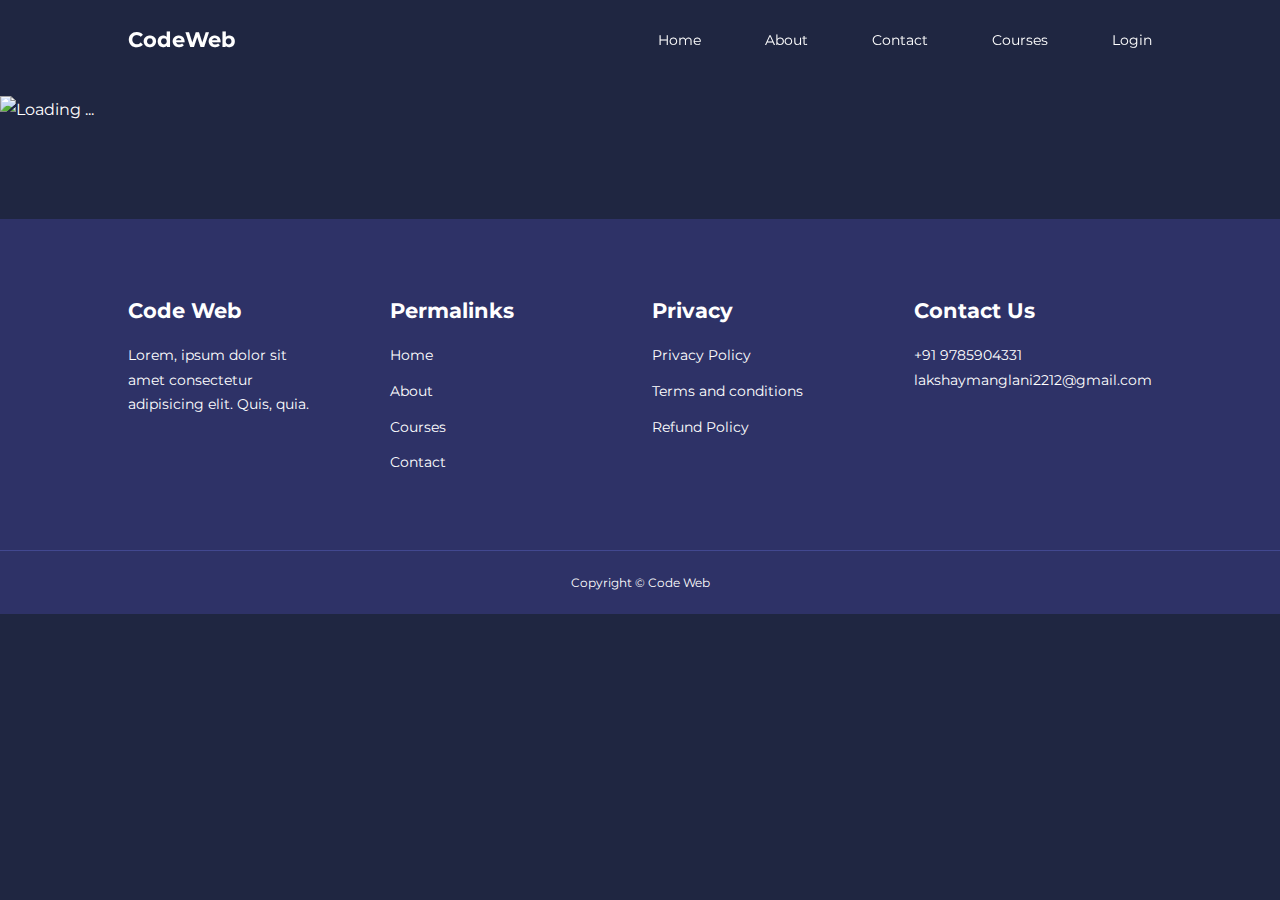
==== html/about.html @ 4f3c1b8e "Completed Home Page and Updated About Page" ====
<!DOCTYPE html>
<html lang="en">
  <head>
    <meta charset="UTF-8" />
    <meta http-equiv="X-UA-Compatible" content="IE=edge" />
    <meta name="viewport" content="width=device-width, initial-scale=1.0" />

    <!-- Using Google Font -> Roboto -->
    <link rel="preconnect" href="https://fonts.googleapis.com" />
    <link rel="preconnect" href="https://fonts.gstatic.com" crossorigin />
    <link
      href="https://fonts.googleapis.com/css2?family=Montserrat:wght@300;400;500;600;700;800;900&family=Roboto+Slab&display=swap"
      rel="stylesheet"
    />

    <title>
      Code Web : The ultimate way to improve your website through source code.
    </title>

    <link rel="stylesheet" href="/style.css" />

    <!-- IconScout CDN -> For using icon as a font -->
    <link
      rel="stylesheet"
      href="https://unicons.iconscout.com/release/v4.0.0/css/line.css"
    />


  </head>

  <body>
    <nav>
      <div class="container nav_container">
        <!-- Pages -->
        <a href="/index.html"><h4>CodeWeb</h4></a>
        <ul class="nav_menu">
          <li><a href="/index.html">Home</a></li>
          <li><a href="/html/about.html">About</a></li>
          <li><a href="/html/contact.html">Contact</a></li>
          <li><a href="/html/contact.html">Courses</a></li>
          <li><a href="/html/login.html">Login</a></li>
        </ul>

        <!-- Button -->
        <button id="open-menu-btn"><i class="uil uil-bars"></i></button>
        <button id="close-menu-btn"><i class="uil uil-multiply"></i></button>
      </div>
    </nav>



    <section class="about_achievements">
        <div class="conainer about_achievements-contanier">
            <div class="about_achievements-left">
                <img src="/media/images/Index_Page/avatar-001.jpg" alt="Loading ...">
            </div>
            <div class="about_achievements-right"></div>
        </div>
    </section>



    
    <footer class="footer">
        <div class="container footer_container">
          <div class="footer_1">
            <a href="index.html" class="footer_logo"><h4>Code Web</h4></a>
            <p>
              Lorem, ipsum dolor sit amet consectetur adipisicing elit. Quis,
              quia.
            </p>
          </div>
  
          <div class="footer_2">
            <h4>Permalinks</h4>
            <ul class="permalinks">
              <li><a href="index.html">Home</a></li>
              <li><a href="/html/about.html">About</a></li>
              <li><a href="/html/courses.html">Courses</a></li>
              <li><a href="/html/contact.html">Contact</a></li>
            </ul>
          </div>
  
          <div class="footer_3">
            <h4>Privacy</h4>
            <ul class="privacy">
              <li><a href="#">Privacy Policy</a></li>
              <li><a href="#">Terms and conditions </a></li>
              <li><a href="#">Refund Policy</a></li>
            </ul>
          </div>
  
          <div class="footer_4">
            <h4>Contact Us</h4>
            <div>
              <p>+91 9785904331</p>
              <p>lakshaymanglani2212@gmail.com</p>
            </div>
            <ul class="footer_socials">
              <li>
                <a href="#"><i class="uil uil-facebook-f"></i></a>
              </li>
              <li>
                <a href="#"><i class="uil uil-instagram-alt"></i></a>
              </li>
              <li>
                <a href="#"><i class="uil uil-twitter"></i></a>
              </li>
              <li>
                <a href="#"><i class="uil uil-linkedin-alt"></i></a>
              </li>
            </ul>
          </div>
        </div>
  
        <div class="footer_copyright">
          <small>Copyright &copy; Code Web</small>
        </div>
      </footer>
  
      <script src="/main.js"></script>
  
      </script>
    </body>
  </html>
---- style.css ----
* {
  padding: 0;
  margin: 0;
  border: 0;
  outline: 0;
  text-decoration: none;
  list-style: none;
  box-sizing: border-box;
}

:root {
  --color-primary: #6c63ff;
  --color-success: #00bf8e;
  --color-warning: #f7c94b;
  --color-danger: #f75842;
  --color-danger-variant: rgba(247, 88, 66, 0.4);
  --color-white: #fff;
  --color-light: rgba(255, 255, 255, .7);
  --color-black: #000;
  --color-bg: #1f2641;
  --color-bg1: #2e3267;
  --color-bg2: #424890;
  --color-red: red;

  --contanier-width-lg: 80%;
  --container-width-md: 90%;
  --container-width-sm: 94%;

  --transition: all 400ms ease;
}

body {
  font-family: 'Montserrat', sans-serif;
  line-height: 1.7;
  color: var(--color-white);
  background: var(--color-bg);
}

.container {
  width: var(--contanier-width-lg);
  margin: 0 auto;
}

section {
  padding: 6rem 0;
}

section h2 {
  text-align: center;
  margin-bottom: 4rem;
}

h1,
h2,
h3,
h4,
h5 {
  line-height: 1.2;
}

h1 {
  font-size: 2.4rem;
}

h2 {
  font-size: 2rem;
}

h3 {
  font-size: 1.6rem;
}

h4 {
  font-size: 1.3rem;
}

a {
  color: var(--color-white);
}

img {
  width: 100%;
  display: block;
  object-fit: cover;
}

.btn {
  display: inline-block;
  background: var(--color-white);
  color: var(--color-black);
  padding: 1rem 2rem;
  border: 1px solid transparent;
  font-weight: 500;
  transition: var(--transition);
}

.btn:hover {
  background: transparent;
  color: var(--color-white);
  border-color: var(--color-white);
}

.btn-primary {
  background: var(--color-danger);
  color: var(--color-white);
}

/* ================= NavBar ================ */

nav {
  background: transparent;
  width: 100vw;
  height: 5rem;
  position: fixed;
  top: 0;
  z-index: 11;
}

.nav_container {
  height: 100%;
  display: flex;
  justify-content: space-between;
  align-items: center;
}

nav button {
  display: none;
}

.nav_menu {
  display: flex;
  align-items: center;
  gap: 4rem;
}

.nav_menu a {
  font-size: 0.9rem;
  /* Transition Time is 400ms */
  transition: var(--transition);
}

.nav_menu a:hover {
  color: var(--color-bg2);
}

/* ================== NavBar ============= */

header {
  position: relative;
  top: 5rem;
  overflow: hidden;
  height: 70vh;
  margin-bottom: 5rem;
}

/* change navbar styles on scroll using javascript */
.window-scroll {
  background: var(--color-primary);
  box-shadow: 0 1rem 2rem rgba(0, 0, 0, 0.3);
}

.header_container {
  display: grid;
  grid-template-columns: 1fr 1fr;
  align-items: center;
  gap: 5rem;
  height: 100%;
}

.header_left p {
  margin: 1rem 0 2.4rem;
}


/* ====================== Categories ================== */

.categories {
  background: var(--color-bg1);
  height: 32rem;
}

.categories h1 {
  line-height: 1;
  margin-bottom: 3rem;
}

.categories_container {
  display: grid;
  grid-template-columns: 40% 60%;
}

.categories_left {
  margin-right: 4rem;
}

.categories_left p {
  margin: 1rem 0 3rem;
}

.categories_right {
  display: grid;
  grid-template-columns: repeat(3, 1fr);
  gap: 1.2rem;
}

.category {
  background: var(--color-bg2);
  padding: 2rem;
  border-radius: 2rem;
  transition: var(--transition);
}

.category:hover {
  box-shadow: 0 3rem 3rem rgba(0, 0, 0, 0.5);
  z-index: 1;
}

/* Changing Background for every class (.category_icon) child of class (.category) */
.category:nth-child(2) .category_icon {
  background: var(--color-danger);
}

.category:nth-child(3) .category_icon {
  background: var(--color-success);
}

.category:nth-child(4) .category_icon {
  background: var(--color-warning);
}

.category:nth-child(5) .category_icon {
  background: var(--color-success);
}

/* Changing Background Ended */


.category_icon {
  background: var(--color-primary);
  padding: 0.7rem;
  border-radius: 0.9rem;
}

.category h5 {
  margin: 2rem 0 1rem;
}

.category p {
  font-size: 0.85rem;
}

/* ================  POPULAR COURSES ==============*/

.courses {
  margin-top: 10rem;
}

.courses_container {
  display: grid;
  grid-template-columns: repeat(3, 1fr);
  gap: 2rem;
}

.course {
  background: var(--color-bg1);
  text-align: center;
  border: 1px solid transparent;
  transition: var(--transition);
}

.course:hover {
  background: transparent;
  border-color: var(--color-primary);
}

.course_info {
  padding: 2rem;
}

.course_info p {
  margin: 1.2rem 0 2rem;
  font-size: 0.9rem;
}

/* ====================== FAQ ====================   */

.faqs {
  background: var(--color-bg1);
  box-shadow: inset 0 0 3rem rgba(0, 0, 0, 0.5);
}

.faqs_container {
  display: grid;
  grid-template-columns: 1fr 1fr;
  gap: 1rem;
}

.faq {
  padding: 2rem;
  display: flex;
  align-items: center;
  gap: 1.4rem;
  height: fit-content;
  background-color: var(--color-primary);
  cursor: pointer;
}

.faq h4 {
  font-size: 1rem;
  line-height: 2.2;
}

.faq_icon {
  align-self: flex-start;
  font-size: 1.2rem;
}

.faq p {
  margin-top: 0.8rem;
  display: none;
}


/* Use this class (open) if want to open an para by default*/
.faq.open p {
  display: block;
}

/* ================ TESTIMONIALS ============== */

.testimonial_container {
  overflow-x: hidden;
  position: relative;
  margin-bottom: 5rem;
}

.testimonial {
  padding-top: 2rem;
}

.avatar {
  width: 6rem;
  height: 6rem;
  border-radius: 50%;
  overflow: hidden;
  margin: 0 auto 1rem;
  border: 1rem solid var(--color-bg1);
}

.testimonial_info {
  text-align: center;
}

.testimonial_body {
  background: var(--color-primary);
  padding: 2rem;
  margin-top: 3rem;
  position: relative;
}

.testimonial_body::before {
  content: "";
  display: block;
  background: linear-gradient(135deg, transparent, var(--color-primary), var(--color-primary), var(--color-primary), var(--color-primary));
  width: 3rem;
  height: 3rem;
  position: absolute;
  left: 47%;
  top: -1.5rem;
  transform: rotate(45deg);
}


/* =================== Footer ======================== */

footer {
  background: var(--color-bg1);
  padding-top: 5rem;
  font-size: 0.9rem;
}

.footer_container {
  display: grid;
  grid-template-columns: repeat(4, 1fr);
  gap: 5rem;
}

.footer_container>div h4 {
  margin-bottom: 1.2rem;
}

.footer_1 p {
  margin: 0 0 2rem;

}

footer ul li {
  margin-bottom: 0.7rem;
}

footer ul li a:hover {
  text-decoration: underline;
}

.footer_socials {
  display: flex;
  gap: 1rem;
  font-size: 1.2rem;
  margin-top: 2rem;
}

.footer_copyright {
  text-align: center;
  margin-top: 4rem;
  padding: 1.2rem 0;
  border-top: 1px solid var(--color-bg2);
}

/* ================= MEDIA QUERIES (TABLETS) ================= */

@media screen and (max-width: 1024px) {
  .container {
    width: var(--container-width-md);
  }

  h1 {
    font-size: 2.2rem;
  }

  h2 {
    font-size: 1.7rem;
  }

  h3 {
    font-size: 1.4rem;
  }

  h4 {
    font-size: 1.2rem;
  }

  /* ====================== NAVBAR ========================== */

  nav button {
    display: inline-block;
    background: transparent;
    font-size: 1.8rem;
    color: var(--color-white);
    cursor: pointer;
  }

  nav button#close-menu-btn {
    display: none;
  }

  .nav_menu {
    position: fixed;
    top: 5rem;
    right: 5%;
    height: fit-content;
    width: 18rem;
    flex-direction: column;
    gap: 0;
    display: none;
  }

  .nav_menu li {
    width: 100%;
    height: 5.8rem;
    animation: animateNavItems 400ms linear forwards;
    transform-origin: top right;
    opacity: 0;
  }

  .nav_menu li:nth-child(2) {
    animation-delay: 100ms;
  }

  .nav_menu li:nth-child(3) {
    animation-delay: 200ms;
  }

  .nav_menu li:nth-child(4) {
    animation-delay: 300ms;
  }

  .nav_menu li:nth-child(5) {
    animation-delay: 400ms;
  }

  @keyframes animateNavItems {
    0% {
      transform: rotateZ(-90deg) rotateX(90deg) scale(0.1);
    }

    100% {
      transform: rotateZ(0) rotateX(0) scale(1);
      opacity: 1;
    }
  }

  .nav_menu li a {
    background: var(--color-primary);
    box-shadow: -4rem 6rem 10rem rgba(0, 0, 0, 0.6);
    height: 100%;
    display: grid;
    place-items: center;
  }

  .nav_menu li a:hover {
    background: var(--color-bg2);
    color: var(--color-white);
  }

  /* ============ HEADER ============== */
  header {
    height: 52vh;
    margin-bottom: 4rem;
  }

  .header_container {
    gap: 0;
    padding-bottom: 3rem;
  }

  /* =============== CATEGORIES =============== */
  .categories {
    height: auto;
  }

  .categories_container {
    grid-template-columns: 1fr;
    gap: 3rem;
  }

  .categories_left {
    margin-right: 0;
  }

  /* ==================== POPULAR COURSES =================== */
  .courses {
    margin-top: 0;
  }

  .courses_container {
    grid-template-columns: 1fr 1fr;
  }

  /* ========================== FAQ ======================== */
  .faqs_container {
    grid-template-columns: 1fr;
  }

  .faq {
    padding: 1.5rem;
  }

  /* ================ FOOTER ========================= */

  .footer_container {
    grid-template-columns: 1fr 1fr;
  }

}



/* ======================= MEDIA QUERIES (PHONES) ===================== */

@media screen and (max-width:600px) {
  .container {
    width: var(--container-width-sm);
  }

  /* ======================= NAVBAR ================= */

  .nav_menu {
    right: 3%;
  }

  /* =================== HEADER ================ */

  header {
    height: 100vh;
  }

  .header_container {
    grid-template-columns: 1fr;
    text-align: center;
    margin-top: 0;
  }

  .header_left p {
    margin-bottom: 1.3rem;
  }

  /* =============== CATEGORIES =============== */
  .categories_right {
    grid-template-columns: 1fr 1fr;
    gap: 0.7rem;
  }

  .category {
    padding: 1rem;
    border-radius: 1rem;
  }

  .category_icon {
    margin-top: 4px;
    display: inline-block;
  }

  /* ==================== POPULAR COURSES ============= */
  .courses_container {
    grid-template-columns: 1fr;
  }

  /* =============== TESTIMONIAL ================== */
  .testimonial_body {
    padding: 1.2rem;
  }

  /* ==================== FOOTER ================= */
  .footer_container {
    grid-template-columns: 1fr;
    text-align: center;
    gap: 2rem;
  }

  .footer_1 p {
    margin: 1rem auto;
  }

  .footer_socials {
    justify-content: center;
  }
}
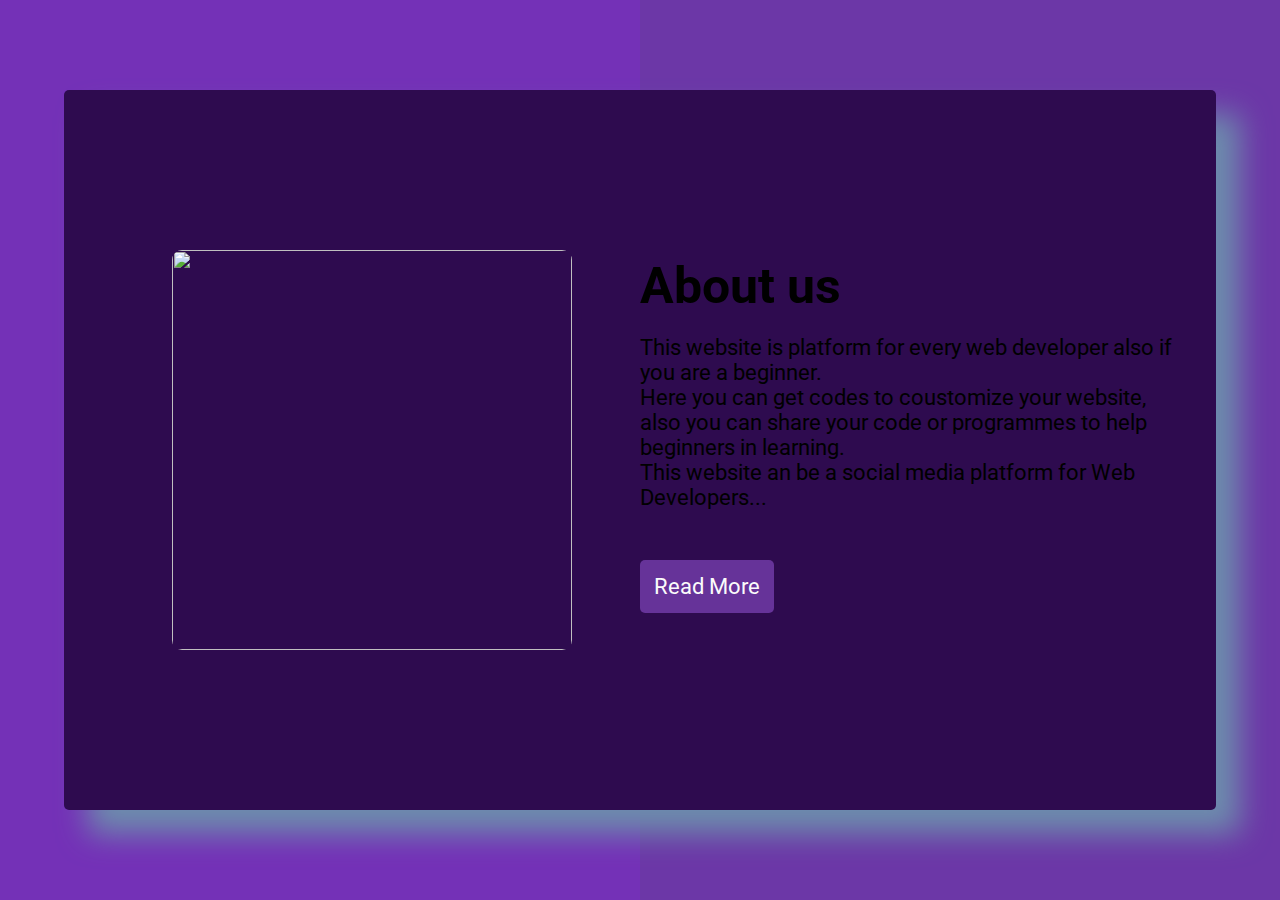
==== commit 2bcdd24a: "About us page created" ====
--- a/html/about.html
+++ b/html/about.html
@@ -1,126 +1,37 @@
 <!DOCTYPE html>
 <html lang="en">
-  <head>
-    <meta charset="UTF-8" />
-    <meta http-equiv="X-UA-Compatible" content="IE=edge" />
-    <meta name="viewport" content="width=device-width, initial-scale=1.0" />
+<head>
+    <meta charset="UTF-8">
+    <meta http-equiv="X-UA-Compatible" content="IE=edge">
+    <meta name="viewport" content="width=device-width, initial-scale=1.0">
+    <link rel="stylesheet" href="/css/about.css">
+    <title>Preview About</title>
+</head>
+<body>
+    <div class="wrapper">
 
-    <!-- Using Google Font -> Roboto -->
-    <link rel="preconnect" href="https://fonts.googleapis.com" />
-    <link rel="preconnect" href="https://fonts.gstatic.com" crossorigin />
-    <link
-      href="https://fonts.googleapis.com/css2?family=Montserrat:wght@300;400;500;600;700;800;900&family=Roboto+Slab&display=swap"
-      rel="stylesheet"
-    />
+        <div class="background-container">
+            <div class="bg-1"></div>
+            <div class="bg-2"></div>
+    
+        </div>
+        <div class="about-container">
+            
+            <div class="image-container">
+                <img src="/media/images/about_us/codeweb_2.svg" alt="">
+                
+            </div>
 
-    <title>
-      Code Web : The ultimate way to improve your website through source code.
-    </title>
+            <div class="text-container">
+                <h1>About us</h1>
+                <p>This website is platform for every web developer also if you are a beginner. <br> Here you can get codes to coustomize your website, also you can share your code or programmes to help beginners in learning.</b> <br>This website an be a social media platform for Web Developers...</p>
+                <a href="">Read More</a>
+            </div>
+            
+        </div>
+    </div>
+    
 
-    <link rel="stylesheet" href="/style.css" />
+</body>
+</html>
 
-    <!-- IconScout CDN -> For using icon as a font -->
-    <link
-      rel="stylesheet"
-      href="https://unicons.iconscout.com/release/v4.0.0/css/line.css"
-    />
-
-
-  </head>
-
-  <body>
-    <nav>
-      <div class="container nav_container">
-        <!-- Pages -->
-        <a href="/index.html"><h4>CodeWeb</h4></a>
-        <ul class="nav_menu">
-          <li><a href="/index.html">Home</a></li>
-          <li><a href="/html/about.html">About</a></li>
-          <li><a href="/html/contact.html">Contact</a></li>
-          <li><a href="/html/contact.html">Courses</a></li>
-          <li><a href="/html/login.html">Login</a></li>
-        </ul>
-
-        <!-- Button -->
-        <button id="open-menu-btn"><i class="uil uil-bars"></i></button>
-        <button id="close-menu-btn"><i class="uil uil-multiply"></i></button>
-      </div>
-    </nav>
-
-
-
-    <section class="about_achievements">
-        <div class="conainer about_achievements-contanier">
-            <div class="about_achievements-left">
-                <img src="/media/images/Index_Page/avatar-001.jpg" alt="Loading ...">
-            </div>
-            <div class="about_achievements-right"></div>
-        </div>
-    </section>
-
-
-
-    
-    <footer class="footer">
-        <div class="container footer_container">
-          <div class="footer_1">
-            <a href="index.html" class="footer_logo"><h4>Code Web</h4></a>
-            <p>
-              Lorem, ipsum dolor sit amet consectetur adipisicing elit. Quis,
-              quia.
-            </p>
-          </div>
-  
-          <div class="footer_2">
-            <h4>Permalinks</h4>
-            <ul class="permalinks">
-              <li><a href="index.html">Home</a></li>
-              <li><a href="/html/about.html">About</a></li>
-              <li><a href="/html/courses.html">Courses</a></li>
-              <li><a href="/html/contact.html">Contact</a></li>
-            </ul>
-          </div>
-  
-          <div class="footer_3">
-            <h4>Privacy</h4>
-            <ul class="privacy">
-              <li><a href="#">Privacy Policy</a></li>
-              <li><a href="#">Terms and conditions </a></li>
-              <li><a href="#">Refund Policy</a></li>
-            </ul>
-          </div>
-  
-          <div class="footer_4">
-            <h4>Contact Us</h4>
-            <div>
-              <p>+91 9785904331</p>
-              <p>lakshaymanglani2212@gmail.com</p>
-            </div>
-            <ul class="footer_socials">
-              <li>
-                <a href="#"><i class="uil uil-facebook-f"></i></a>
-              </li>
-              <li>
-                <a href="#"><i class="uil uil-instagram-alt"></i></a>
-              </li>
-              <li>
-                <a href="#"><i class="uil uil-twitter"></i></a>
-              </li>
-              <li>
-                <a href="#"><i class="uil uil-linkedin-alt"></i></a>
-              </li>
-            </ul>
-          </div>
-        </div>
-  
-        <div class="footer_copyright">
-          <small>Copyright &copy; Code Web</small>
-        </div>
-      </footer>
-  
-      <script src="/main.js"></script>
-  
-      </script>
-    </body>
-  </html>
-  --- a/css/about.css
+++ b/css/about.css
@@ -0,0 +1,101 @@
+@import url('https://fonts.googleapis.com/css2?family=Roboto:wght@300;400;500;700&display=swap');
+*{
+    padding: 0;
+    margin: 0;
+    box-sizing: border-box;
+    font-family: 'Roboto', sans-serif;
+}
+.wrapper{
+    position: relative;
+    display: flex;
+    justify-content: center;
+    align-items: center;
+}
+.background-container{
+    width: 100%;
+    min-height: 100vh;
+    display: flex; 
+}
+.bg-1{
+    flex: 1;
+    background-color: rgb(116, 49, 183);
+}
+.bg-2{
+    flex: 1;
+    background-color:  rgb(108, 55, 167);
+}
+.about-container{
+    width: 85%;
+    min-height: 80vh;
+    position: absolute;
+    background-color: rgb(46, 11, 79);
+    box-shadow: 24px 24px 30px #6d8dad;
+    display: flex;
+    justify-content: center;
+    align-items: center;
+    padding: 20px 40px;
+    border-radius: 5px;
+}
+.image-container{
+    flex: 1;
+    display: flex;
+    justify-content: center;
+    align-items: center;
+}
+.image-container img {
+    width: 500px;
+    height: 500px;
+    margin: 20px;
+    border-radius: 10px;
+}
+.text-container{
+    flex: 1;
+    display: flex;
+    justify-content: center;
+    align-items: flex-start;
+    flex-direction: column;
+    font-size: 22px;
+}
+.text-container h1{
+    font-size: 70px;
+    padding: 20px 0px;
+}
+.text-container a{
+    text-decoration: none;
+    padding: 12px;
+    margin: 50px 0px;
+    background-color: rebeccapurple;
+    border: 2px solid transparent;
+    color: rgb(251, 251, 251);
+    border-radius: 5px;
+    transition: .3s all ease;
+}
+.text-container a:hover{
+    background-color: transparent;
+    color: rgb(255, 255, 255);
+    border: 2px solid rgb(50, 19, 82);
+}
+@media screen and (max-width: 1600px){
+    .about-container{
+        width: 90%;
+    }
+    .image-container img{
+        width: 400px;
+        height: 400px;
+    }
+    .text-container h1{
+        font-size: 50px;
+    }
+}
+@media screen and (max-width: 1100px){
+    .about-container{
+        flex-direction: column;
+    }
+    .image-container img{
+        width: 300px;
+        height: 300px;
+    }
+    .text-container {
+        align-items: center;
+    }
+}
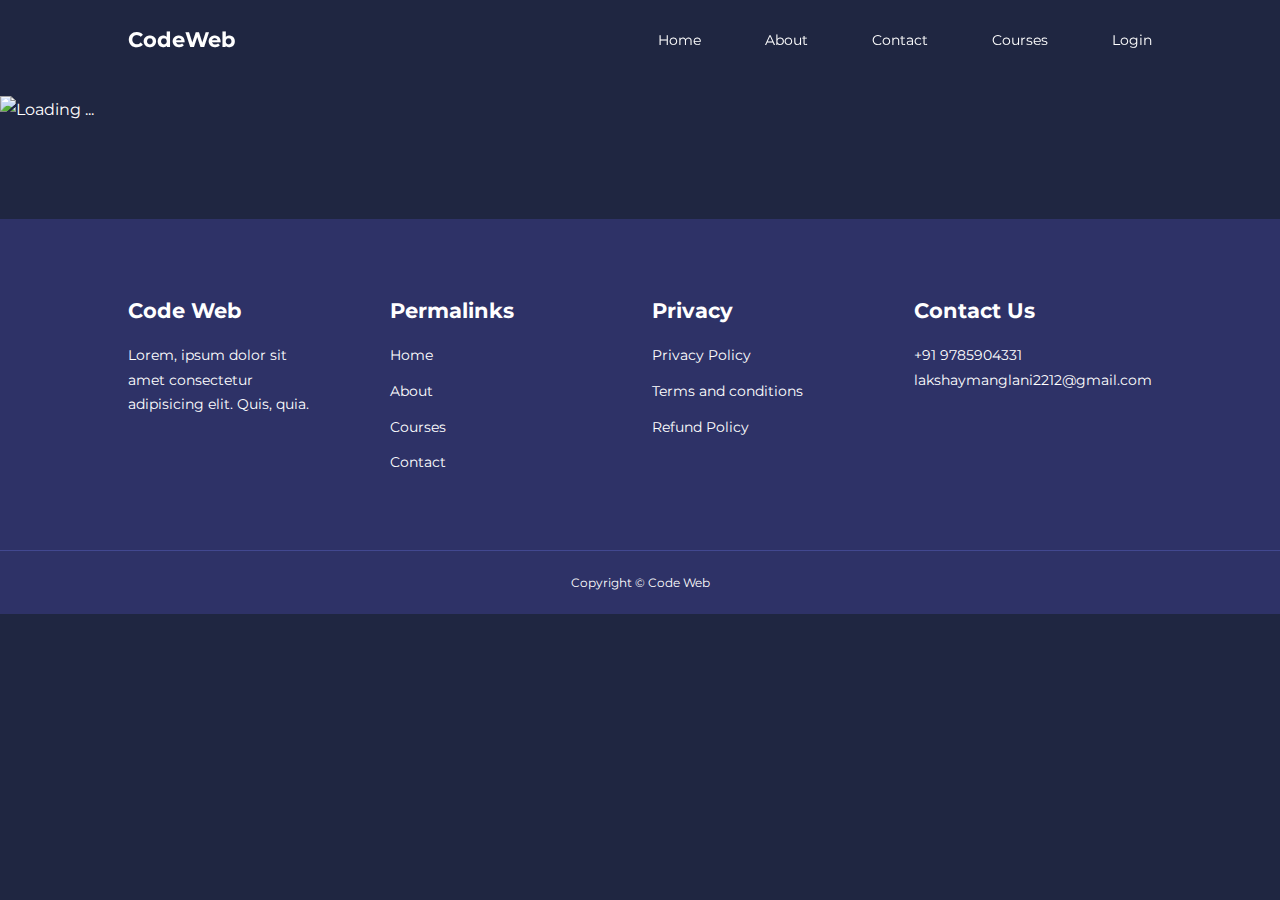
==== commit 6054f42a: "Categories Page Done" ====
--- a/html/about.html
+++ b/html/about.html
@@ -1,37 +1,127 @@
 <!DOCTYPE html>
 <html lang="en">
+
 <head>
-    <meta charset="UTF-8">
-    <meta http-equiv="X-UA-Compatible" content="IE=edge">
-    <meta name="viewport" content="width=device-width, initial-scale=1.0">
-    <link rel="stylesheet" href="/css/about.css">
-    <title>Preview About</title>
+  <meta charset="UTF-8" />
+  <meta http-equiv="X-UA-Compatible" content="IE=edge" />
+  <meta name="viewport" content="width=device-width, initial-scale=1.0" />
+
+  <!-- Using Google Font -> Roboto -->
+  <link rel="preconnect" href="https://fonts.googleapis.com" />
+  <link rel="preconnect" href="https://fonts.gstatic.com" crossorigin />
+  <link
+    href="https://fonts.googleapis.com/css2?family=Montserrat:wght@300;400;500;600;700;800;900&family=Roboto+Slab&display=swap"
+    rel="stylesheet" />
+
+  <title>
+    Code Web : The ultimate way to improve your website through source code.
+  </title>
+
+  <link rel="stylesheet" href="/style.css" />
+
+  <!-- IconScout CDN -> For using icon as a font -->
+  <link rel="stylesheet" href="https://unicons.iconscout.com/release/v4.0.0/css/line.css" />
+
+
 </head>
+
 <body>
-    <div class="wrapper">
+  <nav>
+    <div class="container nav_container">
+      <!-- Pages -->
+      <a href="/index.html">
+        <h4>CodeWeb</h4>
+      </a>
+      <ul class="nav_menu">
+        <li><a href="/index.html">Home</a></li>
+        <li><a href="/html/about.html">About</a></li>
+        <li><a href="/html/contact.html">Contact</a></li>
+        <li><a href="/html/contact.html">Courses</a></li>
+        <li><a href="/html/login.html">Login</a></li>
+      </ul>
 
-        <div class="background-container">
-            <div class="bg-1"></div>
-            <div class="bg-2"></div>
-    
+      <!-- Button -->
+      <button id="open-menu-btn"><i class="uil uil-bars"></i></button>
+      <button id="close-menu-btn"><i class="uil uil-multiply"></i></button>
+    </div>
+  </nav>
+
+  <!-- ================ Achievements ==================== -->
+
+  <section class="about_achievements">
+    <div class="conainer about_achievements-contanier">
+      <div class="about_achievements-left">
+        <img src="/media/images/Index_Page/avatar-001.jpg" alt="Loading ...">
+      </div>
+      <div class="about_achievements-right"></div>
+    </div>
+  </section>
+
+  <!-- ============== Achievements Ended ==================  -->
+
+
+  <footer class="footer">
+    <div class="container footer_container">
+      <div class="footer_1">
+        <a href="index.html" class="footer_logo">
+          <h4>Code Web</h4>
+        </a>
+        <p>
+          Lorem, ipsum dolor sit amet consectetur adipisicing elit. Quis,
+          quia.
+        </p>
+      </div>
+
+      <div class="footer_2">
+        <h4>Permalinks</h4>
+        <ul class="permalinks">
+          <li><a href="index.html">Home</a></li>
+          <li><a href="/html/about.html">About</a></li>
+          <li><a href="/html/courses.html">Courses</a></li>
+          <li><a href="/html/contact.html">Contact</a></li>
+        </ul>
+      </div>
+
+      <div class="footer_3">
+        <h4>Privacy</h4>
+        <ul class="privacy">
+          <li><a href="#">Privacy Policy</a></li>
+          <li><a href="#">Terms and conditions </a></li>
+          <li><a href="#">Refund Policy</a></li>
+        </ul>
+      </div>
+
+      <div class="footer_4">
+        <h4>Contact Us</h4>
+        <div>
+          <p>+91 9785904331</p>
+          <p>lakshaymanglani2212@gmail.com</p>
         </div>
-        <div class="about-container">
-            
-            <div class="image-container">
-                <img src="/media/images/about_us/codeweb_2.svg" alt="">
-                
-            </div>
+        <ul class="footer_socials">
+          <li>
+            <a href="#"><i class="uil uil-facebook-f"></i></a>
+          </li>
+          <li>
+            <a href="#"><i class="uil uil-instagram-alt"></i></a>
+          </li>
+          <li>
+            <a href="#"><i class="uil uil-twitter"></i></a>
+          </li>
+          <li>
+            <a href="#"><i class="uil uil-linkedin-alt"></i></a>
+          </li>
+        </ul>
+      </div>
+    </div>
 
-            <div class="text-container">
-                <h1>About us</h1>
-                <p>This website is platform for every web developer also if you are a beginner. <br> Here you can get codes to coustomize your website, also you can share your code or programmes to help beginners in learning.</b> <br>This website an be a social media platform for Web Developers...</p>
-                <a href="">Read More</a>
-            </div>
-            
-        </div>
+    <div class="footer_copyright">
+      <small>Copyright &copy; Code Web</small>
     </div>
-    
+  </footer>
 
+  <script src="/main.js"></script>
+
+  </script>
 </body>
-</html>
 
+</html>--- a/style.css
+++ b/style.css
@@ -0,0 +1,637 @@
+* {
+  padding: 0;
+  margin: 0;
+  border: 0;
+  outline: 0;
+  text-decoration: none;
+  list-style: none;
+  box-sizing: border-box;
+}
+
+:root {
+  --color-primary: #6c63ff;
+  --color-success: #00bf8e;
+  --color-warning: #f7c94b;
+  --color-danger: #f75842;
+  --color-danger-variant: rgba(247, 88, 66, 0.4);
+  --color-white: #fff;
+  --color-light: rgba(255, 255, 255, .7);
+  --color-black: #000;
+  --color-bg: #1f2641;
+  --color-bg1: #2e3267;
+  --color-bg2: #424890;
+  --color-red: red;
+
+  --contanier-width-lg: 80%;
+  --container-width-md: 90%;
+  --container-width-sm: 94%;
+
+  --transition: all 400ms ease;
+}
+
+body {
+  font-family: 'Montserrat', sans-serif;
+  line-height: 1.7;
+  color: var(--color-white);
+  background: var(--color-bg);
+}
+
+.container {
+  width: var(--contanier-width-lg);
+  margin: 0 auto;
+}
+
+section {
+  padding: 6rem 0;
+}
+
+section h2 {
+  text-align: center;
+  margin-bottom: 4rem;
+}
+
+h1,
+h2,
+h3,
+h4,
+h5 {
+  line-height: 1.2;
+}
+
+h1 {
+  font-size: 2.4rem;
+}
+
+h2 {
+  font-size: 2rem;
+}
+
+h3 {
+  font-size: 1.6rem;
+}
+
+h4 {
+  font-size: 1.3rem;
+}
+
+a {
+  color: var(--color-white);
+}
+
+img {
+  width: 100%;
+  display: block;
+  object-fit: cover;
+}
+
+.btn {
+  display: inline-block;
+  background: var(--color-white);
+  color: var(--color-black);
+  padding: 1rem 2rem;
+  border: 1px solid transparent;
+  font-weight: 500;
+  transition: var(--transition);
+}
+
+.btn:hover {
+  background: transparent;
+  color: var(--color-white);
+  border-color: var(--color-white);
+}
+
+.btn-primary {
+  background: var(--color-danger);
+  color: var(--color-white);
+}
+
+/* ================= NavBar ================ */
+
+nav {
+  background: transparent;
+  width: 100vw;
+  height: 5rem;
+  position: fixed;
+  top: 0;
+  z-index: 11;
+}
+
+.nav_container {
+  height: 100%;
+  display: flex;
+  justify-content: space-between;
+  align-items: center;
+}
+
+nav button {
+  display: none;
+}
+
+.nav_menu {
+  display: flex;
+  align-items: center;
+  gap: 4rem;
+}
+
+.nav_menu a {
+  font-size: 0.9rem;
+  /* Transition Time is 400ms */
+  transition: var(--transition);
+}
+
+.nav_menu a:hover {
+  color: var(--color-bg2);
+}
+
+/* ================== NavBar ============= */
+
+header {
+  position: relative;
+  top: 5rem;
+  overflow: hidden;
+  height: 70vh;
+  margin-bottom: 5rem;
+}
+
+/* change navbar styles on scroll using javascript */
+.window-scroll {
+  background: var(--color-primary);
+  box-shadow: 0 1rem 2rem rgba(0, 0, 0, 0.3);
+}
+
+.header_container {
+  display: grid;
+  grid-template-columns: 1fr 1fr;
+  align-items: center;
+  gap: 5rem;
+  height: 100%;
+}
+
+.header_left p {
+  margin: 1rem 0 2.4rem;
+}
+
+
+/* ====================== Categories ================== */
+
+.categories {
+  background: var(--color-bg1);
+  height: 32rem;
+}
+
+.categories h1 {
+  line-height: 1;
+  margin-bottom: 3rem;
+}
+
+.categories_container {
+  display: grid;
+  grid-template-columns: 40% 60%;
+}
+
+.categories_left {
+  margin-right: 4rem;
+}
+
+.categories_left p {
+  margin: 1rem 0 3rem;
+}
+
+.categories_right {
+  display: grid;
+  grid-template-columns: repeat(3, 1fr);
+  gap: 1.2rem;
+}
+
+.category {
+  background: var(--color-bg2);
+  padding: 2rem;
+  border-radius: 2rem;
+  transition: var(--transition);
+}
+
+.category:hover {
+  box-shadow: 0 3rem 3rem rgba(0, 0, 0, 0.5);
+  z-index: 1;
+}
+
+/* Changing Background for every class (.category_icon) child of class (.category) */
+.category:nth-child(2) .category_icon {
+  background: var(--color-danger);
+}
+
+.category:nth-child(3) .category_icon {
+  background: var(--color-success);
+}
+
+.category:nth-child(4) .category_icon {
+  background: var(--color-warning);
+}
+
+.category:nth-child(5) .category_icon {
+  background: var(--color-success);
+}
+
+/* Changing Background Ended */
+
+
+.category_icon {
+  background: var(--color-primary);
+  padding: 0.7rem;
+  border-radius: 0.9rem;
+}
+
+.category h5 {
+  margin: 2rem 0 1rem;
+}
+
+.category p {
+  font-size: 0.85rem;
+}
+
+/* ================  POPULAR COURSES ==============*/
+
+.courses {
+  margin-top: 10rem;
+}
+
+.courses_container {
+  display: grid;
+  grid-template-columns: repeat(3, 1fr);
+  gap: 2rem;
+}
+
+.course {
+  background: var(--color-bg1);
+  text-align: center;
+  border: 1px solid transparent;
+  transition: var(--transition);
+}
+
+.course:hover {
+  background: transparent;
+  border-color: var(--color-primary);
+}
+
+.course_info {
+  padding: 2rem;
+}
+
+.course_info p {
+  margin: 1.2rem 0 2rem;
+  font-size: 0.9rem;
+}
+
+/* ====================== FAQ ====================   */
+
+.faqs {
+  background: var(--color-bg1);
+  box-shadow: inset 0 0 3rem rgba(0, 0, 0, 0.5);
+}
+
+.faqs_container {
+  display: grid;
+  grid-template-columns: 1fr 1fr;
+  gap: 1rem;
+}
+
+.faq {
+  padding: 2rem;
+  display: flex;
+  align-items: center;
+  gap: 1.4rem;
+  height: fit-content;
+  background-color: var(--color-primary);
+  cursor: pointer;
+}
+
+.faq h4 {
+  font-size: 1rem;
+  line-height: 2.2;
+}
+
+.faq_icon {
+  align-self: flex-start;
+  font-size: 1.2rem;
+}
+
+.faq p {
+  margin-top: 0.8rem;
+  display: none;
+}
+
+
+/* Use this class (open) if want to open an para by default*/
+.faq.open p {
+  display: block;
+}
+
+/* ================ TESTIMONIALS ============== */
+
+.testimonial_container {
+  overflow-x: hidden;
+  position: relative;
+  margin-bottom: 5rem;
+}
+
+.testimonial {
+  padding-top: 2rem;
+}
+
+.avatar {
+  width: 6rem;
+  height: 6rem;
+  border-radius: 50%;
+  overflow: hidden;
+  margin: 0 auto 1rem;
+  border: 1rem solid var(--color-bg1);
+}
+
+.testimonial_info {
+  text-align: center;
+}
+
+.testimonial_body {
+  background: var(--color-primary);
+  padding: 2rem;
+  margin-top: 3rem;
+  position: relative;
+}
+
+.testimonial_body::before {
+  content: "";
+  display: block;
+  background: linear-gradient(135deg, transparent, var(--color-primary), var(--color-primary), var(--color-primary), var(--color-primary));
+  width: 3rem;
+  height: 3rem;
+  position: absolute;
+  left: 47%;
+  top: -1.5rem;
+  transform: rotate(45deg);
+}
+
+
+/* =================== Footer ======================== */
+
+footer {
+  background: var(--color-bg1);
+  padding-top: 5rem;
+  font-size: 0.9rem;
+}
+
+.footer_container {
+  display: grid;
+  grid-template-columns: repeat(4, 1fr);
+  gap: 5rem;
+}
+
+.footer_container>div h4 {
+  margin-bottom: 1.2rem;
+}
+
+.footer_1 p {
+  margin: 0 0 2rem;
+
+}
+
+footer ul li {
+  margin-bottom: 0.7rem;
+}
+
+footer ul li a:hover {
+  text-decoration: underline;
+}
+
+.footer_socials {
+  display: flex;
+  gap: 1rem;
+  font-size: 1.2rem;
+  margin-top: 2rem;
+}
+
+.footer_copyright {
+  text-align: center;
+  margin-top: 4rem;
+  padding: 1.2rem 0;
+  border-top: 1px solid var(--color-bg2);
+}
+
+/* ================= MEDIA QUERIES (TABLETS) ================= */
+
+@media screen and (max-width: 1024px) {
+  .container {
+    width: var(--container-width-md);
+  }
+
+  h1 {
+    font-size: 2.2rem;
+  }
+
+  h2 {
+    font-size: 1.7rem;
+  }
+
+  h3 {
+    font-size: 1.4rem;
+  }
+
+  h4 {
+    font-size: 1.2rem;
+  }
+
+  /* ====================== NAVBAR ========================== */
+
+  nav button {
+    display: inline-block;
+    background: transparent;
+    font-size: 1.8rem;
+    color: var(--color-white);
+    cursor: pointer;
+  }
+
+  nav button#close-menu-btn {
+    display: none;
+  }
+
+  .nav_menu {
+    position: fixed;
+    top: 5rem;
+    right: 5%;
+    height: fit-content;
+    width: 18rem;
+    flex-direction: column;
+    gap: 0;
+    display: none;
+  }
+
+  .nav_menu li {
+    width: 100%;
+    height: 5.8rem;
+    animation: animateNavItems 400ms linear forwards;
+    transform-origin: top right;
+    opacity: 0;
+  }
+
+  .nav_menu li:nth-child(2) {
+    animation-delay: 100ms;
+  }
+
+  .nav_menu li:nth-child(3) {
+    animation-delay: 200ms;
+  }
+
+  .nav_menu li:nth-child(4) {
+    animation-delay: 300ms;
+  }
+
+  .nav_menu li:nth-child(5) {
+    animation-delay: 400ms;
+  }
+
+  @keyframes animateNavItems {
+    0% {
+      transform: rotateZ(-90deg) rotateX(90deg) scale(0.1);
+    }
+
+    100% {
+      transform: rotateZ(0) rotateX(0) scale(1);
+      opacity: 1;
+    }
+  }
+
+  .nav_menu li a {
+    background: var(--color-primary);
+    box-shadow: -4rem 6rem 10rem rgba(0, 0, 0, 0.6);
+    height: 100%;
+    display: grid;
+    place-items: center;
+  }
+
+  .nav_menu li a:hover {
+    background: var(--color-bg2);
+    color: var(--color-white);
+  }
+
+  /* ============ HEADER ============== */
+  header {
+    height: 52vh;
+    margin-bottom: 4rem;
+  }
+
+  .header_container {
+    gap: 0;
+    padding-bottom: 3rem;
+  }
+
+  /* =============== CATEGORIES =============== */
+  .categories {
+    height: auto;
+  }
+
+  .categories_container {
+    grid-template-columns: 1fr;
+    gap: 3rem;
+  }
+
+  .categories_left {
+    margin-right: 0;
+  }
+
+  /* ==================== POPULAR COURSES =================== */
+  .courses {
+    margin-top: 0;
+  }
+
+  .courses_container {
+    grid-template-columns: 1fr 1fr;
+  }
+
+  /* ========================== FAQ ======================== */
+  .faqs_container {
+    grid-template-columns: 1fr;
+  }
+
+  .faq {
+    padding: 1.5rem;
+  }
+
+  /* ================ FOOTER ========================= */
+
+  .footer_container {
+    grid-template-columns: 1fr 1fr;
+  }
+
+}
+
+
+
+/* ======================= MEDIA QUERIES (PHONES) ===================== */
+
+@media screen and (max-width:600px) {
+  .container {
+    width: var(--container-width-sm);
+  }
+
+  /* ======================= NAVBAR ================= */
+
+  .nav_menu {
+    right: 3%;
+  }
+
+  /* =================== HEADER ================ */
+
+  header {
+    height: 100vh;
+  }
+
+  .header_container {
+    grid-template-columns: 1fr;
+    text-align: center;
+    margin-top: 0;
+  }
+
+  .header_left p {
+    margin-bottom: 1.3rem;
+  }
+
+  /* =============== CATEGORIES =============== */
+  .categories_right {
+    grid-template-columns: 1fr 1fr;
+    gap: 0.7rem;
+  }
+
+  .category {
+    padding: 1rem;
+    border-radius: 1rem;
+  }
+
+  .category_icon {
+    margin-top: 4px;
+    display: inline-block;
+  }
+
+  /* ==================== POPULAR COURSES ============= */
+  .courses_container {
+    grid-template-columns: 1fr;
+  }
+
+  /* =============== TESTIMONIAL ================== */
+  .testimonial_body {
+    padding: 1.2rem;
+  }
+
+  /* ==================== FOOTER ================= */
+  .footer_container {
+    grid-template-columns: 1fr;
+    text-align: center;
+    gap: 2rem;
+  }
+
+  .footer_1 p {
+    margin: 1rem auto;
+  }
+
+  .footer_socials {
+    justify-content: center;
+  }
+}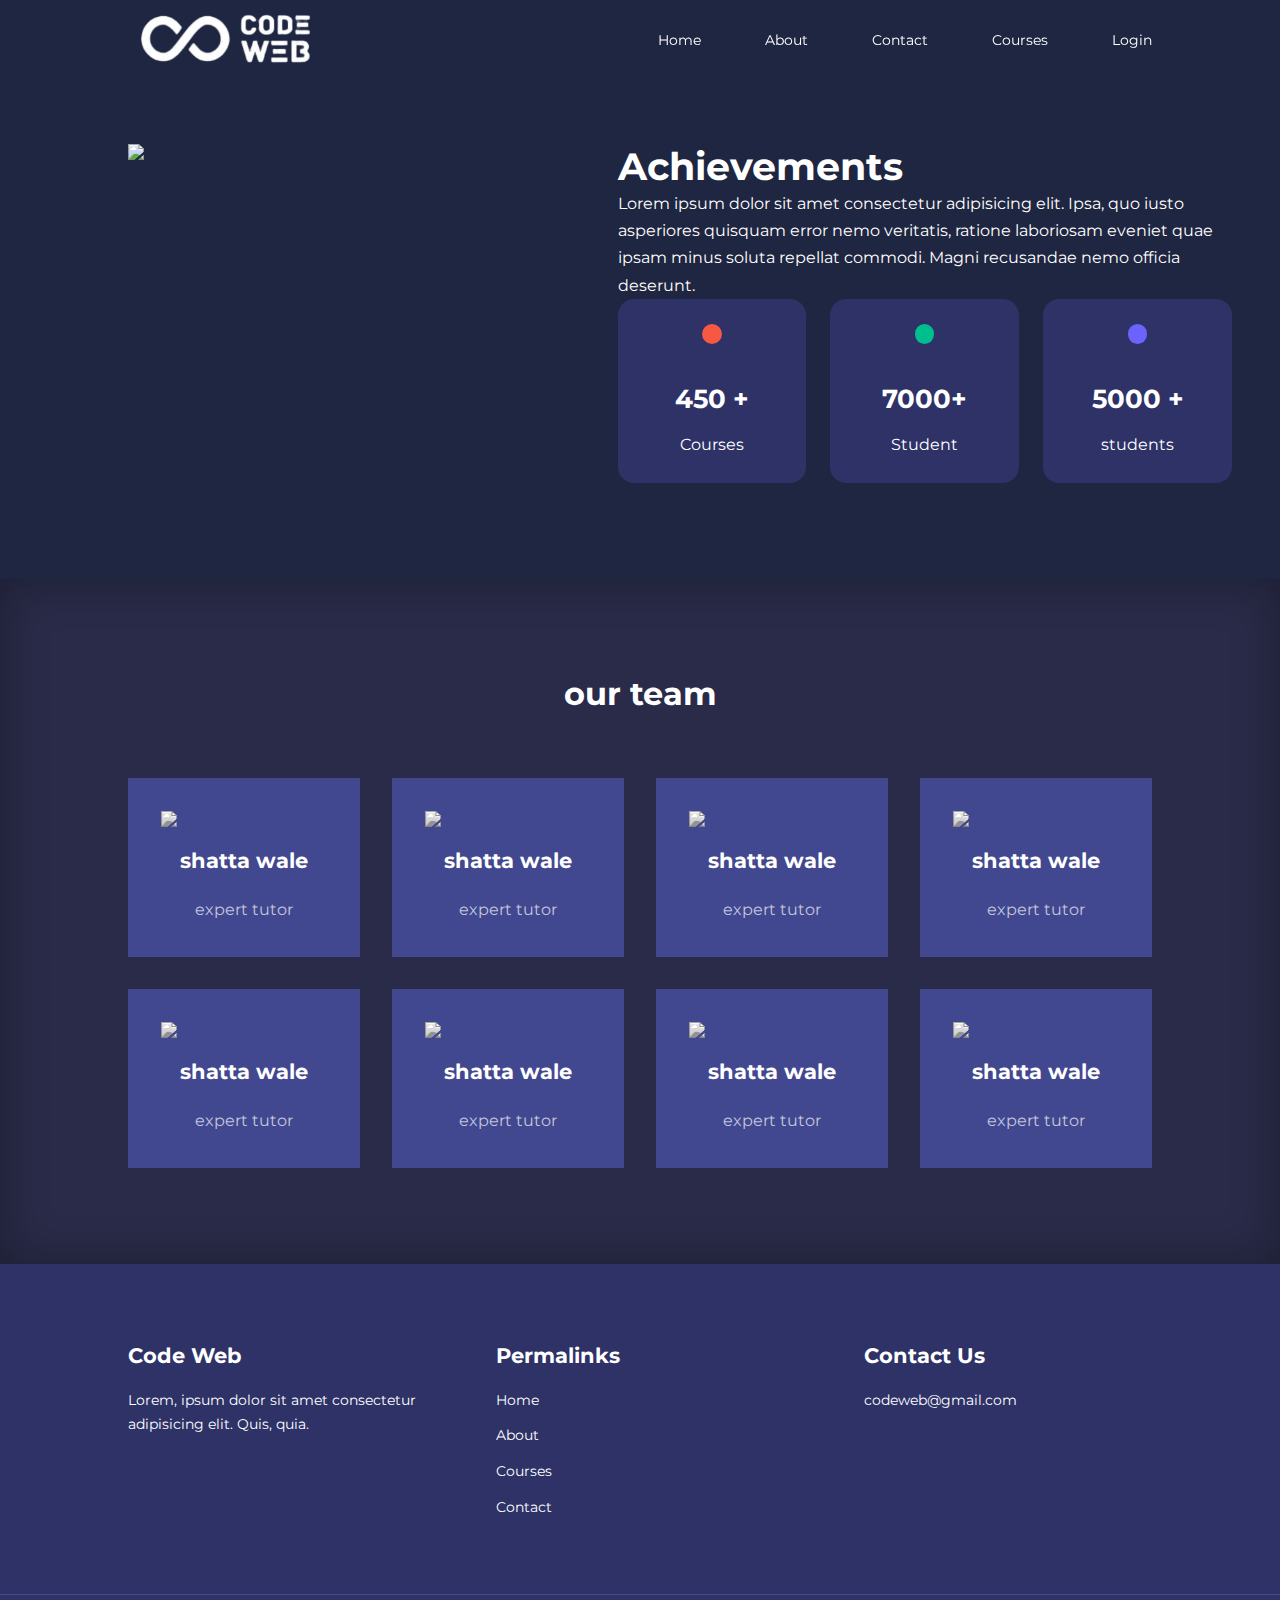
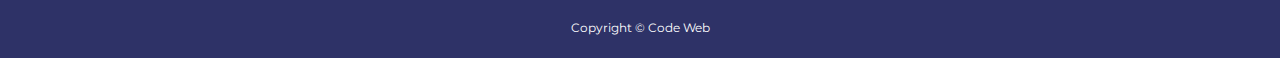
==== commit 7cf160f6: "Merging About and Contact Page" ====
--- a/html/about.html
+++ b/html/about.html
@@ -14,15 +14,16 @@
     rel="stylesheet" />
 
   <title>
-    Code Web : The ultimate way to improve your website through source code.
+    codeweb.com
   </title>
 
-  <link rel="stylesheet" href="/style.css" />
+  <!-- <link rel="stylesheet" href="ab.css" /> -->
+  <!-- <link rel="stylesheet" href="stt.css"/> -->
+
+  <link rel="stylesheet" href="/css/about.css">
 
   <!-- IconScout CDN -> For using icon as a font -->
   <link rel="stylesheet" href="https://unicons.iconscout.com/release/v4.0.0/css/line.css" />
-
-
 </head>
 
 <body>
@@ -30,7 +31,7 @@
     <div class="container nav_container">
       <!-- Pages -->
       <a href="/index.html">
-        <h4>CodeWeb</h4>
+        <img src="/media/images/finallogowhite-removebg-preview.png" alt="Loading ...">
       </a>
       <ul class="nav_menu">
         <li><a href="/index.html">Home</a></li>
@@ -41,23 +42,242 @@
       </ul>
 
       <!-- Button -->
-      <button id="open-menu-btn"><i class="uil uil-bars"></i></button>
-      <button id="close-menu-btn"><i class="uil uil-multiply"></i></button>
+      <button id="open-menu-butoon"><i class="uil uil-bars"></i></button>
+      <button id="close-menu-butoon"><i class="uil uil-multiply"></i></button>
     </div>
   </nav>
 
-  <!-- ================ Achievements ==================== -->
-
-  <section class="about_achievements">
-    <div class="conainer about_achievements-contanier">
+
+
+  <section class="abo">
+    <div class=" container about_achievements-container">
       <div class="about_achievements-left">
-        <img src="/media/images/Index_Page/avatar-001.jpg" alt="Loading ...">
-      </div>
-      <div class="about_achievements-right"></div>
-    </div>
+        <img src="/media/images/Index_Page/avatar-001.jpg">
+      </div>
+      <div class="about_achievements-right">
+        <h1> Achievements </h1>
+        <p> Lorem ipsum dolor sit amet consectetur adipisicing elit. Ipsa, quo iusto asperiores quisquam error nemo
+          veritatis, ratione laboriosam eveniet quae ipsam minus soluta repellat commodi. Magni recusandae nemo officia
+          deserunt.
+
+        </p>
+        <div class="your">
+          <article class="achievements_cards">
+
+            <span class="achievements_icon"><i class="uil uil-video"></i>
+
+            </span>
+            <h3> 450 +</h3>
+            <p> Courses</p>
+
+
+          </article>
+
+          <article class="achievements_cards">
+
+            <span class="achievements_icon"><i class="uil uil-user-circle"></i>
+            </span>
+            <h3> 7000+</h3>
+            <p> Student</p>
+
+
+          </article>
+          <article class="achievements_cards">
+
+            <span class="achievements_icon"><i class="uil uil-medal"></i>
+
+            </span>
+            <h3> 5000 +</h3>
+            <p> students</p>
+
+
+          </article>
+
+        </div>
+
+      </div>
+
+    </div>
+
   </section>
-
-  <!-- ============== Achievements Ended ==================  -->
+  <!-- end of nav bar -->
+
+  <!-- team cont-->
+  <section class="team">
+    <h2>our team</h2>
+    <div class="cont container">
+      <article class="team_member">
+        <div class="team_member-image">
+          <img src="C:\Users\devansh\Desktop\avatar-001.jpg" />
+
+        </div>
+        <div class="team_member-info">
+          <h4> shatta wale </h4>
+          <p> expert tutor </p>
+        </div>
+        <div>
+          <div class="team_member-socials">
+            <a href="https://www.instagram.com/instagram/?hl=en" target="_blank"><i class="uil uil-instagram"></i></a>
+            <a href="https://www.instagram.com/instagram/?hl=en" target="_blank"><i class="uil uil-whatsapp"></i></a>
+            <a href="https://www.instagram.com/instagram/?hl=en" target="_blank"><i class="uil uil-twitter"></i></a>
+
+          </div>
+
+        </div>
+
+      </article>
+
+      <article class="team_member">
+        <div class="team_member-image">
+          <img src="C:\Users\devansh\Desktop\avatar-001.jpg" />
+
+        </div>
+        <div class="team_member-info">
+          <h4> shatta wale </h4>
+          <p> expert tutor </p>
+        </div>
+        <div>
+          <div class="team_member-socials">
+            <a href="https://www.instagram.com/instagram/?hl=en" target="_blank"><i class="uil uil-instagram"></i></a>
+            <a href="https://www.instagram.com/instagram/?hl=en" target="_blank"><i class="uil uil-whatsapp"></i></a>
+            <a href="https://www.instagram.com/instagram/?hl=en" target="_blank"><i class="uil uil-twitter"></i></a>
+
+          </div>
+
+        </div>
+
+      </article>
+
+      <article class="team_member">
+        <div class="team_member-image">
+          <img src="C:\Users\devansh\Desktop\avatar-001.jpg" />
+
+        </div>
+        <div class="team_member-info">
+          <h4> shatta wale </h4>
+          <p> expert tutor </p>
+        </div>
+        <div>
+          <div class="team_member-socials">
+            <a href="https://www.instagram.com/instagram/?hl=en" target="_blank"><i class="uil uil-instagram"></i></a>
+            <a href="https://www.instagram.com/instagram/?hl=en" target="_blank"><i class="uil uil-whatsapp"></i></a>
+            <a href="https://www.instagram.com/instagram/?hl=en" target="_blank"><i class="uil uil-twitter"></i></a>
+
+          </div>
+
+        </div>
+
+      </article>
+
+      <article class="team_member">
+        <div class="team_member-image">
+          <img src="C:\Users\devansh\Desktop\avatar-001.jpg" />
+
+        </div>
+        <div class="team_member-info">
+          <h4> shatta wale </h4>
+          <p> expert tutor </p>
+        </div>
+        <div>
+          <div class="team_member-socials">
+            <a href="https://www.instagram.com/instagram/?hl=en" target="_blank"><i class="uil uil-instagram"></i></a>
+            <a href="https://www.instagram.com/instagram/?hl=en" target="_blank"><i class="uil uil-whatsapp"></i></a>
+            <a href="https://www.instagram.com/instagram/?hl=en" target="_blank"><i class="uil uil-twitter"></i></a>
+
+          </div>
+
+        </div>
+
+      </article>
+
+      <article class="team_member">
+        <div class="team_member-image">
+          <img src="C:\Users\devansh\Desktop\avatar-001.jpg" />
+
+        </div>
+        <div class="team_member-info">
+          <h4> shatta wale </h4>
+          <p> expert tutor </p>
+        </div>
+        <div>
+          <div class="team_member-socials">
+            <a href="https://www.instagram.com/instagram/?hl=en" target="_blank"><i class="uil uil-instagram"></i></a>
+            <a href="https://www.instagram.com/instagram/?hl=en" target="_blank"><i class="uil uil-whatsapp"></i></a>
+            <a href="https://www.instagram.com/instagram/?hl=en" target="_blank"><i class="uil uil-twitter"></i></a>
+
+          </div>
+
+        </div>
+
+      </article>
+
+      <article class="team_member">
+        <div class="team_member-image">
+          <img src="C:\Users\devansh\Desktop\avatar-001.jpg" />
+
+        </div>
+        <div class="team_member-info">
+          <h4> shatta wale </h4>
+          <p> expert tutor </p>
+        </div>
+        <div>
+          <div class="team_member-socials">
+            <a href="https://www.instagram.com/instagram/?hl=en" target="_blank"><i class="uil uil-instagram"></i></a>
+            <a href="https://www.instagram.com/instagram/?hl=en" target="_blank"><i class="uil uil-whatsapp"></i></a>
+            <a href="https://www.instagram.com/instagram/?hl=en" target="_blank"><i class="uil uil-twitter"></i></a>
+
+          </div>
+
+        </div>
+
+      </article>
+
+      <article class="team_member">
+        <div class="team_member-image">
+          <img src="C:\Users\devansh\Desktop\avatar-001.jpg" />
+
+        </div>
+        <div class="team_member-info">
+          <h4> shatta wale </h4>
+          <p> expert tutor </p>
+        </div>
+        <div>
+          <div class="team_member-socials">
+            <a href="https://www.instagram.com/instagram/?hl=en" target="_blank"><i class="uil uil-instagram"></i></a>
+            <a href="https://www.instagram.com/instagram/?hl=en" target="_blank"><i class="uil uil-whatsapp"></i></a>
+            <a href="https://www.instagram.com/instagram/?hl=en" target="_blank"><i class="uil uil-twitter"></i></a>
+
+          </div>
+
+        </div>
+
+      </article>
+
+      <article class="team_member">
+        <div class="team_member-image">
+          <img src="C:\Users\devansh\Desktop\avatar-001.jpg" />
+
+        </div>
+        <div class="team_member-info">
+          <h4> shatta wale </h4>
+          <p> expert tutor </p>
+        </div>
+        <div>
+          <div class="team_member-socials">
+            <a href="https://www.instagram.com/instagram/?hl=en" target="_blank"><i class="uil uil-instagram"></i></a>
+            <a href="https://www.instagram.com/instagram/?hl=en" target="_blank"><i class="uil uil-whatsapp"></i></a>
+            <a href="https://www.instagram.com/instagram/?hl=en" target="_blank"><i class="uil uil-twitter"></i></a>
+
+          </div>
+
+        </div>
+
+      </article>
+
+    </div>
+
+
+  </section>
 
 
   <footer class="footer">
@@ -75,53 +295,33 @@
       <div class="footer_2">
         <h4>Permalinks</h4>
         <ul class="permalinks">
-          <li><a href="index.html">Home</a></li>
+          <li><a href="/index.html">Home</a></li>
           <li><a href="/html/about.html">About</a></li>
           <li><a href="/html/courses.html">Courses</a></li>
           <li><a href="/html/contact.html">Contact</a></li>
         </ul>
       </div>
 
-      <div class="footer_3">
-        <h4>Privacy</h4>
-        <ul class="privacy">
-          <li><a href="#">Privacy Policy</a></li>
-          <li><a href="#">Terms and conditions </a></li>
-          <li><a href="#">Refund Policy</a></li>
-        </ul>
-      </div>
-
       <div class="footer_4">
         <h4>Contact Us</h4>
         <div>
-          <p>+91 9785904331</p>
-          <p>lakshaymanglani2212@gmail.com</p>
-        </div>
-        <ul class="footer_socials">
-          <li>
-            <a href="#"><i class="uil uil-facebook-f"></i></a>
-          </li>
-          <li>
-            <a href="#"><i class="uil uil-instagram-alt"></i></a>
-          </li>
-          <li>
-            <a href="#"><i class="uil uil-twitter"></i></a>
-          </li>
-          <li>
-            <a href="#"><i class="uil uil-linkedin-alt"></i></a>
-          </li>
-        </ul>
-      </div>
-    </div>
+          <p>codeweb@gmail.com</p>
+        </div>
+      </div>
+    </div>
+
+
+
 
     <div class="footer_copyright">
       <small>Copyright &copy; Code Web</small>
     </div>
   </footer>
 
+
   <script src="/main.js"></script>
 
-  </script>
+
 </body>
 
 </html>--- a/css/about.css
+++ b/css/about.css
@@ -0,0 +1,782 @@
+* {
+    padding: 0;
+    margin: 0;
+    border: 0;
+    outline: 0;
+    text-decoration: none;
+    list-style: none;
+    box-sizing: border-box;
+}
+
+:root {
+    --color-primary: #6c63ff;
+    --color-success: #00bf8e;
+    --color-warning: #f7c94b;
+    --color-danger: #f75842;
+    --color-danger-variant: rgba(247, 88, 66, 0.4);
+    --color-white: #fff;
+    --color-light: rgba(255, 255, 255, .7);
+    --color-black: #000;
+    --color-bg: #1f2641;
+    --color-bg1: #2e3267;
+    --color-bg2: #424890;
+    --color-red: red;
+
+    --contanier-width-lg: 80%;
+    --container-width-md: 90%;
+    --container-width-sm: 94%;
+
+    --transition: all 400ms ease;
+}
+
+body {
+    font-family: 'Montserrat', sans-serif;
+    line-height: 1.7;
+    color: var(--color-white);
+    background: var(--color-bg);
+}
+
+.container {
+    width: var(--contanier-width-lg);
+    margin: 0 auto;
+}
+
+section {
+    padding: 6rem 0;
+}
+
+section h2 {
+    text-align: center;
+    margin-bottom: 4rem;
+}
+
+h1,
+h2,
+h3,
+h4,
+h5 {
+    line-height: 1.2;
+}
+
+h1 {
+    font-size: 2.4rem;
+}
+
+h2 {
+    font-size: 2rem;
+}
+
+h3 {
+    font-size: 1.6rem;
+}
+
+h4 {
+    font-size: 1.3rem;
+}
+
+a {
+    color: var(--color-white);
+}
+
+img {
+    width: 100%;
+    display: block;
+    object-fit: cover;
+}
+
+.btn {
+    display: inline-block;
+    background: var(--color-white);
+    color: var(--color-black);
+    padding: 1rem 2rem;
+    border: 1px solid transparent;
+    font-weight: 500;
+    transition: var(--transition);
+}
+
+.btn:hover {
+    background: transparent;
+    color: var(--color-white);
+    border-color: var(--color-white);
+}
+
+.btn-primary {
+    background: var(--color-danger);
+    color: var(--color-white);
+}
+
+/* ================= NavBar ================ */
+
+nav {
+    background: transparent;
+    width: 100vw;
+    height: 5rem;
+    position: fixed;
+    top: 0;
+    z-index: 11;
+}
+
+.nav_container {
+    height: 100%;
+    display: flex;
+    justify-content: space-between;
+    align-items: center;
+}
+
+.nav_container a {
+    display: flex;
+}
+
+.nav_container a img {
+    width: 65%;
+    margin-right: 20px;
+}
+
+
+
+nav button {
+    display: none;
+}
+
+.nav_menu {
+    display: flex;
+    align-items: center;
+    gap: 4rem;
+}
+
+.nav_menu a {
+    font-size: 0.9rem;
+    /* Transition Time is 400ms */
+    transition: var(--transition);
+}
+
+.nav_menu a:hover {
+    color: var(--color-bg2);
+}
+
+/* ================== NavBar ============= */
+
+header {
+    position: relative;
+    top: 5rem;
+    overflow: hidden;
+    height: 70vh;
+    margin-bottom: 5rem;
+}
+
+/* change navbar styles on scroll using javascript */
+.window-scroll {
+    background: var(--color-primary);
+    box-shadow: 0 1rem 2rem rgba(0, 0, 0, 0.3);
+}
+
+.header_container {
+    display: grid;
+    grid-template-columns: 1fr 1fr;
+    align-items: center;
+    gap: 5rem;
+    height: 100%;
+}
+
+.header_left p {
+    margin: 1rem 0 2.4rem;
+}
+
+
+/* ====================== Categories ================== */
+
+.categories {
+    background: var(--color-bg1);
+    height: 32rem;
+}
+
+.categories h1 {
+    line-height: 1;
+    margin-bottom: 3rem;
+}
+
+.categories_container {
+    display: grid;
+    grid-template-columns: 40% 60%;
+}
+
+.categories_left {
+    margin-right: 4rem;
+}
+
+.categories_left p {
+    margin: 1rem 0 3rem;
+}
+
+.categories_right {
+    display: grid;
+    grid-template-columns: repeat(3, 1fr);
+    gap: 1.2rem;
+}
+
+.category {
+    background: var(--color-bg2);
+    padding: 2rem;
+    border-radius: 2rem;
+    transition: var(--transition);
+}
+
+.category:hover {
+    box-shadow: 0 3rem 3rem rgba(0, 0, 0, 0.5);
+    z-index: 1;
+}
+
+/* Changing Background for every class (.category_icon) child of class (.category) */
+.category:nth-child(2) .category_icon {
+    background: var(--color-danger);
+}
+
+.category:nth-child(3) .category_icon {
+    background: var(--color-success);
+}
+
+.category:nth-child(4) .category_icon {
+    background: var(--color-warning);
+}
+
+.category:nth-child(5) .category_icon {
+    background: var(--color-success);
+}
+
+/* Changing Background Ended */
+
+
+.category_icon {
+    background: var(--color-primary);
+    padding: 0.7rem;
+    border-radius: 0.9rem;
+}
+
+.category h5 {
+    margin: 2rem 0 1rem;
+}
+
+.category p {
+    font-size: 0.85rem;
+}
+
+/* ================  POPULAR COURSES ==============*/
+
+.courses {
+    margin-top: 10rem;
+}
+
+.courses_container {
+    display: grid;
+    grid-template-columns: repeat(3, 1fr);
+    gap: 2rem;
+}
+
+.course {
+    background: var(--color-bg1);
+    text-align: center;
+    border: 1px solid transparent;
+    transition: var(--transition);
+}
+
+.course:hover {
+    background: transparent;
+    border-color: var(--color-primary);
+}
+
+.course_info {
+    padding: 2rem;
+}
+
+.course_info p {
+    margin: 1.2rem 0 2rem;
+    font-size: 0.9rem;
+}
+
+/* ====================== FAQ ====================   */
+
+.faqs {
+    background: var(--color-bg1);
+    box-shadow: inset 0 0 3rem rgba(0, 0, 0, 0.5);
+}
+
+.faqs_container {
+    display: grid;
+    grid-template-columns: 1fr 1fr;
+    gap: 1rem;
+}
+
+.faq {
+    padding: 2rem;
+    display: flex;
+    align-items: center;
+    gap: 1.4rem;
+    height: fit-content;
+    background-color: var(--color-primary);
+    cursor: pointer;
+}
+
+.faq h4 {
+    font-size: 1rem;
+    line-height: 2.2;
+}
+
+.faq_icon {
+    align-self: flex-start;
+    font-size: 1.2rem;
+}
+
+.faq p {
+    margin-top: 0.8rem;
+    display: none;
+}
+
+
+/* Use this class (open) if want to open an para by default*/
+.faq.open p {
+    display: block;
+}
+
+/* ================ TESTIMONIALS ============== */
+
+.testimonial_container {
+    overflow-x: hidden;
+    position: relative;
+    margin-bottom: 5rem;
+}
+
+.testimonial {
+    padding-top: 2rem;
+}
+
+.avatar {
+    width: 6rem;
+    height: 6rem;
+    border-radius: 50%;
+    overflow: hidden;
+    margin: 0 auto 1rem;
+    border: 1rem solid var(--color-bg1);
+}
+
+.testimonial_info {
+    text-align: center;
+}
+
+.testimonial_body {
+    background: var(--color-primary);
+    padding: 2rem;
+    margin-top: 3rem;
+    position: relative;
+}
+
+.testimonial_body::before {
+    content: "";
+    display: block;
+    background: linear-gradient(135deg, transparent, var(--color-primary), var(--color-primary), var(--color-primary), var(--color-primary));
+    width: 3rem;
+    height: 3rem;
+    position: absolute;
+    left: 47%;
+    top: -1.5rem;
+    transform: rotate(45deg);
+}
+
+
+/* =================== Footer ======================== */
+
+footer {
+    background: var(--color-bg1);
+    padding-top: 5rem;
+    font-size: 0.9rem;
+}
+
+.footer_container {
+    display: grid;
+    grid-template-columns: repeat(3, 1fr);
+    gap: 5rem;
+}
+
+.footer_container>div h4 {
+    margin-bottom: 1.2rem;
+}
+
+.footer_1 p {
+    margin: 0 0 2rem;
+
+}
+
+footer ul li {
+    margin-bottom: 0.7rem;
+}
+
+footer ul li a:hover {
+    text-decoration: underline;
+}
+
+.footer_socials {
+    display: flex;
+    gap: 1rem;
+    font-size: 1.2rem;
+    margin-top: 2rem;
+}
+
+.footer_copyright {
+    text-align: center;
+    margin-top: 4rem;
+    padding: 1.2rem 0;
+    border-top: 1px solid var(--color-bg2);
+}
+
+/* ================= MEDIA QUERIES (TABLETS) ================= */
+
+@media screen and (max-width: 1024px) {
+    .container {
+        width: var(--container-width-md);
+    }
+
+    h1 {
+        font-size: 2.2rem;
+    }
+
+    h2 {
+        font-size: 1.7rem;
+    }
+
+    h3 {
+        font-size: 1.4rem;
+    }
+
+    h4 {
+        font-size: 1.2rem;
+    }
+
+    /* ====================== NAVBAR ========================== */
+
+    nav button {
+        display: inline-block;
+        background: transparent;
+        font-size: 1.8rem;
+        color: var(--color-white);
+        cursor: pointer;
+    }
+
+    nav button#close-menu-btn {
+        display: none;
+    }
+
+    .nav_menu {
+        position: fixed;
+        top: 5rem;
+        right: 5%;
+        height: fit-content;
+        width: 18rem;
+        flex-direction: column;
+        gap: 0;
+        display: none;
+    }
+
+    .nav_menu li {
+        width: 100%;
+        height: 5.8rem;
+        animation: animateNavItems 400ms linear forwards;
+        transform-origin: top right;
+        opacity: 0;
+    }
+
+    .nav_menu li:nth-child(2) {
+        animation-delay: 100ms;
+    }
+
+    .nav_menu li:nth-child(3) {
+        animation-delay: 200ms;
+    }
+
+    .nav_menu li:nth-child(4) {
+        animation-delay: 300ms;
+    }
+
+    .nav_menu li:nth-child(5) {
+        animation-delay: 400ms;
+    }
+
+    @keyframes animateNavItems {
+        0% {
+            transform: rotateZ(-90deg) rotateX(90deg) scale(0.1);
+        }
+
+        100% {
+            transform: rotateZ(0) rotateX(0) scale(1);
+            opacity: 1;
+        }
+    }
+
+    .nav_menu li a {
+        background: var(--color-primary);
+        box-shadow: -4rem 6rem 10rem rgba(0, 0, 0, 0.6);
+        height: 100%;
+        display: grid;
+        place-items: center;
+    }
+
+    .nav_menu li a:hover {
+        background: var(--color-bg2);
+        color: var(--color-white);
+    }
+
+    /* ============ HEADER ============== */
+    header {
+        height: 52vh;
+        margin-bottom: 4rem;
+    }
+
+    .header_container {
+        gap: 0;
+        padding-bottom: 3rem;
+    }
+
+    /* =============== CATEGORIES =============== */
+    .categories {
+        height: auto;
+    }
+
+    .categories_container {
+        grid-template-columns: 1fr;
+        gap: 3rem;
+    }
+
+    .categories_left {
+        margin-right: 0;
+    }
+
+    /* ==================== POPULAR COURSES =================== */
+    .courses {
+        margin-top: 0;
+    }
+
+    .courses_container {
+        grid-template-columns: 1fr 1fr;
+    }
+
+    /* ========================== FAQ ======================== */
+    .faqs_container {
+        grid-template-columns: 1fr;
+    }
+
+    .faq {
+        padding: 1.5rem;
+    }
+
+    /* ================ FOOTER ========================= */
+
+    .footer_container {
+        grid-template-columns: 1fr 1fr;
+    }
+
+}
+
+
+
+/* ======================= MEDIA QUERIES (PHONES) ===================== */
+
+@media screen and (max-width:600px) {
+    .container {
+        width: var(--container-width-sm);
+    }
+
+    /* ======================= NAVBAR ================= */
+
+    .nav_menu {
+        right: 3%;
+    }
+
+    /* =================== HEADER ================ */
+
+    header {
+        height: 100vh;
+    }
+
+    .header_container {
+        grid-template-columns: 1fr;
+        text-align: center;
+        margin-top: 0;
+    }
+
+    .header_left p {
+        margin-bottom: 1.3rem;
+    }
+
+    /* =============== CATEGORIES =============== */
+    .categories_right {
+        grid-template-columns: 1fr 1fr;
+        gap: 0.7rem;
+    }
+
+    .category {
+        padding: 1rem;
+        border-radius: 1rem;
+    }
+
+    .category_icon {
+        margin-top: 4px;
+        display: inline-block;
+    }
+
+    /* ==================== POPULAR COURSES ============= */
+    .courses_container {
+        grid-template-columns: 1fr;
+    }
+
+    /* =============== TESTIMONIAL ================== */
+    .testimonial_body {
+        padding: 1.2rem;
+    }
+
+    /* ==================== FOOTER ================= */
+    .footer_container {
+        grid-template-columns: 1fr;
+        text-align: center;
+        gap: 2rem;
+    }
+
+    .footer_1 p {
+        margin: 1rem auto;
+    }
+
+    .footer_socials {
+        justify-content: center;
+    }
+}
+
+
+
+
+
+
+
+.abo {
+    margin-top: 3rem;
+}
+
+.about_achievements-container {
+    display: grid;
+    grid-template-columns: 40% 60%;
+    gap: 5rem;
+
+}
+
+.about_achievements-right>p {
+    margin: 1.6 rem 0 0.2rem;
+
+
+}
+
+.your {
+    display: grid;
+    grid-template-columns: repeat(3, 1fr);
+    gap: 1.5rem;
+}
+
+.achievements_cards {
+    background: var(--color-bg1);
+    padding: 1.6rem;
+    border-radius: 1rem;
+    text-align: center;
+    transition: var(--transition);
+}
+
+.achievements_cards:hover {
+    background: var(--color-bg2);
+    box-shadow: 0 3rem 3rem rgba(0, 0, 0, 0.5);
+
+}
+
+.achievements_icon {
+    background: var(--color-danger);
+    padding: 0.6rem;
+    border-radius: 1rem;
+    display: inline-block;
+    margin-bottom: 2rem;
+    font-size: 2rem;
+}
+
+.achievements_cards:nth-child(2) .achievements_icon {
+    background: var(--color-success);
+
+}
+
+.achievements_cards:nth-child(3) .achievements_icon {
+    background: var(--color-primary);
+
+}
+
+.achievements_cards p {
+    margin-top: 1rem;
+}
+
+/* team */
+.team {
+    background: #292b48;
+    box-shadow: inset 0 0 3rem rgba(0, 0, 0, 0.3);
+
+}
+
+.cont {
+    display: grid;
+    grid-template-columns: repeat(4, 1fr);
+    gap: 2rem;
+}
+
+.team_member {
+    background: var(--color-bg2);
+    padding: 2rem;
+    border: 1px solid transparent;
+    transition: var(--transition);
+    position: relative;
+    overflow: hidden;
+
+}
+
+.team_member:hover {
+    background: transparent;
+    border-color: var(--color-primary);
+
+}
+
+.team_member-image img {
+    filter: saturate(0);
+}
+
+.team_member-image:hover img {
+    filter: saturate(1);
+}
+
+.team_member-info * {
+    text-align: center;
+    margin-top: 1.4rem;
+
+}
+
+.team_member-info p {
+    color: var(--color-light);
+}
+
+.team_member-socials {
+    position: absolute;
+    top: 50%;
+    transform: translateY(-50%);
+    right: -100%;
+    display: flex;
+    flex-direction: column;
+    background: var(--color-primary);
+    border-radius: 1rem 0 0 1rem;
+    box-shadow: -2rem 0 2rem rgba(0, 0, 0, 0, 0.3);
+    transition: var(--transition);
+}
+
+.team_member:hover .team_member-socials {
+    right: 0;
+}
+
+.team_member-socials a {
+    padding: 1rem;
+}